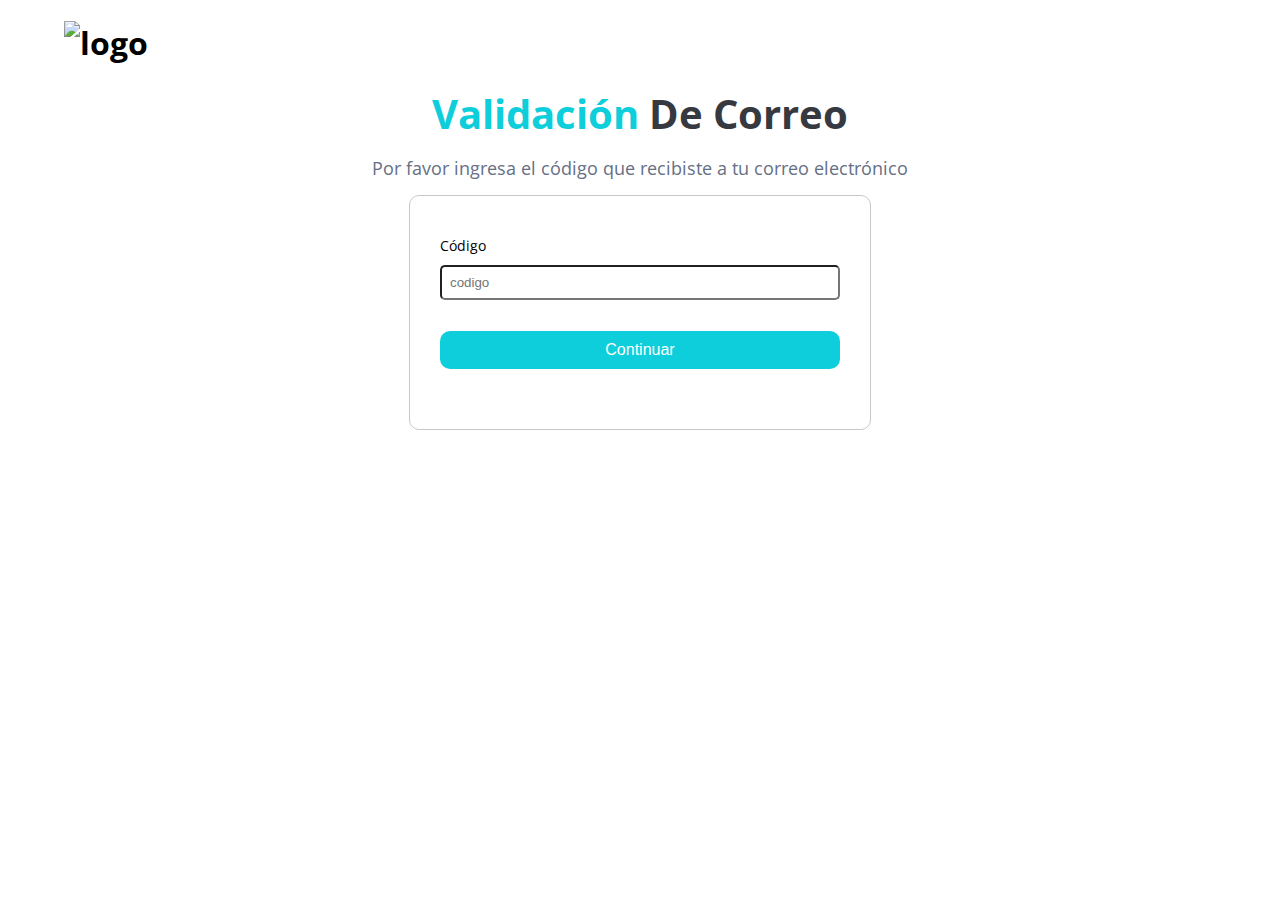
==== emailConfirmation.html @ c9ad15b5 "Pagina de confirmacion agregada y avance de la pagina de match" ====
<!DOCTYPE html>
<html lang="en">
<head>
    <meta charset="UTF-8">
    <link rel="stylesheet" href="style.css">
    <link rel="preconnect" href="https://fonts.googleapis.com">
    <link rel="preconnect" href="https://fonts.gstatic.com" crossorigin>
    <link href="https://fonts.googleapis.com/css2?family=Open+Sans:wght@500&display=swap" rel="stylesheet">
    <title>Registro - Verificacion Correo</title>
</head>
<body>
    <header >
        <div class="container-header">
            <h1><img src="img/Logo.png" alt="logo"></h1>

            <nav class="landing-nav">
            </nav>
        </div>
    </header>

    <div class="titulo-R">
        <h1><span style="color: #0DCEDA;">Validación&nbsp;</span>De Correo</h1>
        <h2>Por favor ingresa el código que recibiste a tu correo electrónico</h2>
    </div>

    <div class="cuadro-R">
        <form action="" method="post">
            <h4>Código</h4>
            <input type="text" placeholder="codigo">
            <button type="button">Continuar</button>
        </form>
    </div>
    
</body>
</html>
---- style.css ----
body{
    font-family: 'Open Sans', sans-serif;
    margin: 0;
    padding: 0;
}

/* Landing page*/
.container-header{
    width: 90%;
    margin: 0 auto;
    display: flex;
    align-items: center;
    justify-content: space-between;
}

.container-header h1{
    display: inline;
}

.landing-nav{
    display: inline;
}

.opciones-landing{
    display: inline;
}
.opciones-landing li{
    display: inline;
    margin: 0 0 0 15px;
}

.landing-nav a{
    font-size: 16px;
    text-decoration: none;
    color: black;
}

.landing-nav a:visited{
    color: black;
}

.landing-nav a:hover{
    text-decoration: underline;
}

.button-Register{
    padding: 10px 53px;
    border-radius: 68px;
    font-size: 16px;
    background-color: #0DCEDA;
    color: #FFFFFF;
    border: none;
    transition: transform 0.3s ease;
}

.button-Register:hover{
    transform: scale(1.1);
}

.section-hero{
    display: block;
    width: 100%;
    background-image: url(img/main-landingmain-background.png);
    height: 933px;
    background-size: cover;
}

.eslogan{
    width: 434px;
    margin-left: 60px;
    padding-top: 126px;
}

.eslogan h1{
    color: #0DCEDA;
    font-size: 80px;
    font-weight: bold;
    margin-top: 0;
}

.eslogan h3{
    color: #FFFFFF;
    font-weight: bold;
    font-size: 22px;
}

.button-eslogan{
    font-size: 20px;
    font-weight: bold;
    background-color: #0DCEDA;
    color: #FFFFFF;
    border: none;
    border-radius: 8px;
    padding: 32px 43px;
    transition: transform 0.3s ease;
    margin: 0 auto;
    display: block;
}

.button-eslogan:hover{
    transform: scale(1.1);
}

.section-why{
    background-color: #F2F7FF;
    width: 100%;
    display: flex;
}

.container{
    padding-top: 150px;
    padding-bottom: 150px;
    margin: 0 auto;
    display: flex;
    width: 80%;
}

.titulo-why{
    width: 39%;
    margin-right: 10%;
}

.titulo-why h1{
    font-size: 45px;
    font-weight: bold;
    color: #2D2F30;
    margin-top: 0;
}

.titulo-why p{
    text-align: center;
    color: #8B8C8C;
    line-height: 2em;
    width: auto;
    font-size: 20px;
}

.caracteristicas-why{
    display: flex;
    flex-wrap: wrap;
    width: 65%;
    gap: 25px;
}

.caracteristicas-why div{
    width: 256px;
    height: 206px;
    border-radius: 8px;
    background-color: #FCFCFC;
    box-shadow: 0 18px 58px 16px rgba(0, 0, 0, 0.06);
}

.caracteristicas-why div img{
    padding-top: 24px;
    padding-left: 24px;
}

.caracteristicas-why div p{
    width: auto;
    padding: 0 20px;
    font-size: 22px;
    font-weight: bold;
    color: #363940;
    margin: 0;
}

.titulo{
    display: flex;
    padding-top: 87px;
    justify-content: center;
    align-items: center;
    gap: 8px;
}

.titulo h1{
    display: inline;
    font-size: 48px;
    font-weight: bold;
}

.section-adopcion p{
    text-align: center;
    color: #8B8C8C;
    line-height: 2em;
    width: 60%;
    margin: 0 auto;
    font-size: 20px;
}

.container-collage{
    display: flex;
    width: 80%;
    flex-wrap: wrap;
    margin: 0 auto;
    gap: 5%;
    padding-top: 42px;
    padding-bottom: 91px;
}

#collage-1{
    width: 60%;
}

#collage-2{
    width: 35%;
}

#collage-3{
    width: 60%;
}

#collage-4{
    width: 35%;
}

footer{
    margin-top: 157px;
    margin-bottom: -30px;
}

.info-footer{
    display: flex;
    width: 90%;
    margin: 0 auto;
    justify-content: space-between;
}

.datos-footer ul{
    list-style: none;
}

.datos-footer ul li{
    margin-top: 32px;
}

.datos-titulo{
    color: #0A939B;
}

.datos-texto{
    color: #292E3D;
    margin-left: 13px;
}

.iconos-footer ul{
    display: flex;
    list-style: none;
    padding-bottom: 30px;
}

.iconos-footer li{
    margin-right: 19px;
}

.footer_element{
    background-color: #249ca4;
    color: rgb(255, 255, 255);
    padding-left: 10px;
    padding-top: 10px;
    align-items: center;
    font-size: small;
}


.headliner{
    position: absolute;
    margin: auto;

}

.texto{
    display: inline-block;
}

.titulo{
    margin: auto;
    padding-left: 50px;
}

.element{
    display: inline-block;
    border: 1px solid #858585;
    width: 20%;
    margin: 10px;
    padding: 20px;
    /*
    -moz-border-radius: 7px;
    border-radius: 7px;
    -webkit-border-radius: 7px;
    */
    box-shadow: 10px 10px lightblue;
}


/*registro usuario*/
.titulo-R h1{
    color:#363940;
    display: flex;
    align-items: center;
    justify-content: center;
    margin: 0;
    font-size: 40px;
}

.titulo-R h2{
    color: #667085;
    display: flex;
    align-items: center;
    justify-content: center;
    margin: 0;
    font-size: 18px;
    font-weight: normal;
    padding: 15px;
}

.cuadro-R{
    border: 1px solid #C7C8CA;
    padding: 30px;
    border-radius: 10px;
    width: 400px;
    height: auto;
    margin: auto;
}

.cuadro-R h4{
    font-size: 14px;
    font-weight: normal;
    margin-top: 10px;
    margin-bottom: 5px;
}

.cuadro-R input{
    width: 100%;
    padding: 8px;
    margin-top: 5px;
    box-sizing: border-box;
    border-radius: 5px;
    margin-bottom: 10px;
}

.cuadro-R button{
    width: 100%;
    padding: 10px 53px;
    background-color: #0DCEDA;
    color: #FFFFFF;
    border: none;
    border-radius: 10px;
    font-size: 16px;
    transition: transform 0.3s ease;
    margin-top: 21px;
    margin-bottom: 30px;
}
    
.cuadro-R button:hover{
    transform: scale(1.1);
}

.cuadro-R hr{
    width: 35%;
    border: 0.5px solid #8B8C8C;
    margin-top: 15px;
    margin-bottom: 5px;
    
}

/*Registro usuario 2 */
.form-completaInfo{
    width: 100%;
    padding: 20px;
    border: 1px solid #E2E4E5;
    border-radius: 8px;
}

.contenedor-input{
    display: flex;
    gap: 9%;
    margin-top: 78px;
}

.contenedor-input div{
    display: block;
    width: 27%;
}

.contenedor-input div label{
    display: block;
}

.contenedor-input div .input-registro{
    display: block;
    width: 100%;
    border: 1px solid #D0D5DD;
    border-radius: 8px;
    padding: 10px 14px;
    box-sizing: border-box;
    font-size: 16px;
    color: #667085;
}

.input-file{
    display: block;
    width: 100%;
    border: 1px solid #D0D5DD;
    border-radius: 8px;
    padding: 10px 14px;
    box-sizing: border-box;
    font-size: 16px;
    color: #667085;
}

/*Fin de registro usuario 2 */


.cuadro-R .lineas-y-o {
    display: flex;
    align-items: center; 
  }

.cuadro-R .button-Google{
    width: 100%;
    padding: 10px 0px;
    background-color: #FFFFFF;
    color: hsl(200, 3%, 18%);
    border: 1px solid #2D2F30;
    border-radius: 10px;
    font-size: 16px;
    transition: transform 0.3s ease;
    margin-top: 40px;
    margin-bottom: 30px;
    background-image: url(img/google.png);
    background-size: 20px;
    background-position: 95px center;
    background-repeat: no-repeat;
    text-align: center;
    line-height: 15px;
}

.cuadro-R .button-Google:hover{
    transform: scale(1.1);
}

/*login*/
.titulo-L h1{
    color:#363940;
    display: flex;
    align-items: center;
    justify-content: left;
    margin: 0;
    margin-top: 15px;
    margin-left: 9%;
}

.titulo-L h2{
    color: #363940;
    display: flex;
    align-items: center;
    justify-content: left;
    margin: 0;
    margin-left: 8%;
    font-size: 18px;
    font-weight: normal;
    padding: 15px;
}

.cuadro-L{
    border: 1px solid #C7C8CA;
    text-align: left;
    float: left;
    padding: 25px;
    border-radius: 10px;
    width: 400px;
    height: auto;
    margin: auto;
    margin-top: 10px;
    margin-left: 8%;
}

.cuadro-L h4{
    font-size: 14px;
    font-weight: normal;
    margin-top: 10px;
    margin-bottom: 5px;
}

.cuadro-L input{
    width: 100%;
    padding: 8px;
    margin-top: 5px;
    box-sizing: border-box;
    border-radius: 5px;
    margin-bottom: 10px;
}

.cuadro-L .forgot-pass{
    display: flex;
    align-items: center;
    justify-content: right;
    color: #0DCEDA;
    font-size: small;
    text-decoration: underline;
    margin-top: 10px;
}

.cuadro-L button{
    width: 100%;
    padding: 10px 53px;
    background-color: #0DCEDA;
    color: #FFFFFF;
    border: none;
    border-radius: 10px;
    font-size: 16px;
    transition: transform 0.3s ease;
    margin-top: 30px;
    margin-bottom: 10px;
}
    
.cuadro-L button:hover{
    transform: scale(1.1);
}

.cuadro-L hr{
    width: 35%;
    border: 0.5px solid #8B8C8C;
    margin-top: 15px;
    margin-bottom: 5px;
    
}

.cuadro-L .button-Google{
    width: 100%;
    padding: 10px 0px;
    background-color: #FFFFFF;
    color: hsl(200, 3%, 18%);
    border: 1px solid #2D2F30;
    border-radius: 10px;
    font-size: 16px;
    transition: transform 0.3s ease;
    margin-top: 10px;
    margin-bottom: 20px;
    background-image: url(img/google.png);
    background-size: 20px;
    background-position: 95px center;
    background-repeat: no-repeat;
    text-align: center;
    line-height: 15px;
}

.cuadro-L .button-Google:hover{
    transform: scale(1.1);
}

.cuadro-L .signup{
    display: flex;
    align-items: center;
    justify-content: center;
    font-size: small;
    margin-top: 10px;
}

.cuadro-L .signup a{
    color: #0DCEDA;
    text-decoration: underline;
    margin-left: 5px;
}

.cuadro-L .guest{
    display: flex;
    align-items: center;
    justify-content: center;
    color: #0DCEDA;
    font-size: 15px;
    text-decoration: underline;
    margin-top: 15px;
}

.img-L{
    position: absolute;
    border-radius: 10px;
    right: 60px;
    top: 3%;
    width: 45%;
    height: auto;
}


.titulo{
    display: flex;
    padding-top: 87px;
    justify-content: center;
    align-items: center;
    gap: 8px;
}

.titulo h1{
    display: inline;
    font-size: 48px;
    font-weight: bold;
}

.section-adopcion p{
    text-align: center;
    color: #8B8C8C;
    line-height: 2em;
    width: 60%;
    margin: 0 auto;
    font-size: 20px;
}

.container-collage{
    display: flex;
    width: 90%;
    flex-wrap: wrap;
    margin: 0 auto;
    gap: 20px;
    padding-top: 42px;
    padding-bottom: 91px;
}

footer{
    margin-top: 157px;
    margin-bottom: -30px;
}

.info-footer{
    display: flex;
    width: 90%;
    margin: 0 auto;
    justify-content: space-between;
}

.datos-footer ul{
    list-style: none;
}

.datos-footer ul li{
    margin-top: 32px;
}

.datos-titulo{
    color: #0A939B;
}

.datos-texto{
    color: #292E3D;
    margin-left: 13px;
}

.iconos-footer ul{
    display: flex;
    list-style: none;
    padding-bottom: 30px;
}

.iconos-footer li{
    margin-right: 19px;
}

.footer_element{
    background-color: #249ca4;
    color: rgb(255, 255, 255);
    padding-left: 10px;
    padding-top: 10px;
    align-items: center;
    font-size: small;
}

section.catalogo{
    padding-left: 20px;
}

section.titulocatalogo{
    display: flex;
    padding-top: 50px;
    justify-content: center;
    align-items: center;
    gap: 8px;
}
.titulocatalogo h1{
    display: inline;
    font-size: 48px;
    font-weight: bold;
}

/*Pagina match */
.user{
    display: flex;
    align-items: center;
}

.user p{
    display: inline;
    margin-left: 20px;
}

#left-match{
    box-sizing: border-box;
    padding: 20px 24px;
    border-radius: 15px;
    width: 40%;
    border: 1px solid #F2F7FF;
    box-shadow: 0 4px 4px rgba(0, 0, 0, 0.25);
}

#right-match{
    width: 58%;
    border: 1px solid #F2F7FF;
    border-radius: 15px;
    box-shadow: 0 4px 4px rgba(0, 0, 0, 0.25);
}
/*Fin pagina match */
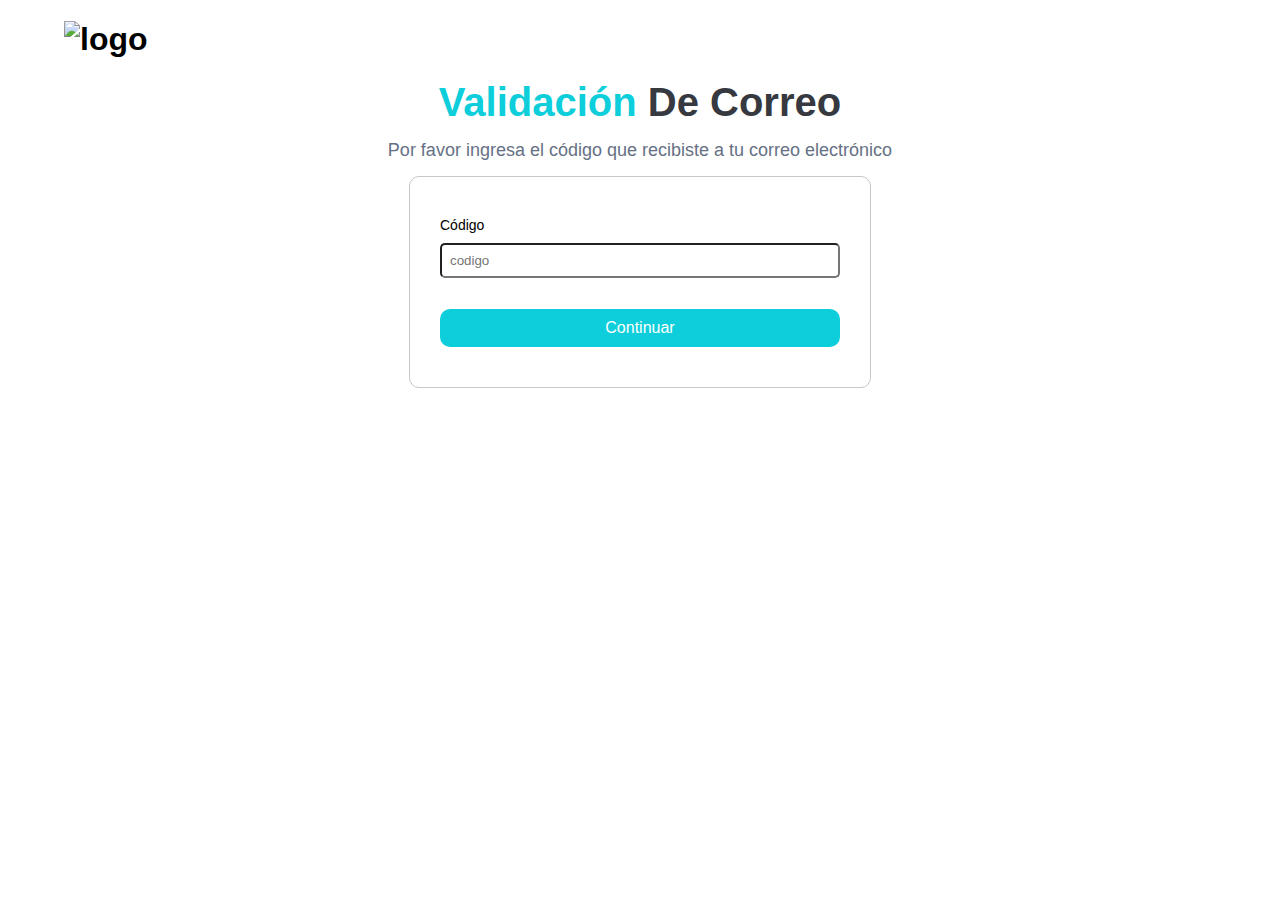
==== commit f4e0d969: "Agregué validacion para que no se envíe el codigo en blanco en la verificacion del correo" ====
--- a/emailConfirmation.html
+++ b/emailConfirmation.html
@@ -6,6 +6,8 @@
     <link rel="preconnect" href="https://fonts.googleapis.com">
     <link rel="preconnect" href="https://fonts.gstatic.com" crossorigin>
     <link href="https://fonts.googleapis.com/css2?family=Open+Sans:wght@500&display=swap" rel="stylesheet">
+    <script src="js/jquery-3.3.1.min.js"></script>
+    <script src="js/validaciones.js"></script>
     <title>Registro - Verificacion Correo</title>
 </head>
 <body>
@@ -24,10 +26,16 @@
     </div>
 
     <div class="cuadro-R">
-        <form action="" method="post">
+        <form id="emailVerif" action="" method="post">
             <h4>Código</h4>
-            <input type="text" placeholder="codigo">
-            <button type="button">Continuar</button>
+            <input type="text" id="codigo" name="codigo" placeholder="codigo">
+            <button type="button" onclick="validacionConfirmacionCorreo()">Continuar</button>
+            <div class="div-error" id="div-error" style="width: auto;">
+                <div class="error-campos" >
+                    <img src="img/error-icon.png" style="margin-right: 10px;">
+                    <p id="error-info"></p>
+                </div>
+            </div>
         </form>
     </div>
     
--- a/style.css
+++ b/style.css
@@ -1,5 +1,5 @@
 body{
-    font-family: 'Open Sans', sans-serif;
+    font-family: 'Poppins', sans-serif;
     margin: 0;
     padding: 0;
 }
@@ -51,10 +51,12 @@
     color: #FFFFFF;
     border: none;
     transition: transform 0.3s ease;
+    cursor: pointer;
 }
 
 .button-Register:hover{
     transform: scale(1.1);
+
 }
 
 .section-hero{
@@ -73,7 +75,7 @@
 
 .eslogan h1{
     color: #0DCEDA;
-    font-size: 80px;
+    font-size: 70px;
     font-weight: bold;
     margin-top: 0;
 }
@@ -81,7 +83,7 @@
 .eslogan h3{
     color: #FFFFFF;
     font-weight: bold;
-    font-size: 22px;
+    font-size: 20px;
 }
 
 .button-eslogan{
@@ -95,6 +97,7 @@
     transition: transform 0.3s ease;
     margin: 0 auto;
     display: block;
+    cursor: pointer;
 }
 
 .button-eslogan:hover{
@@ -107,7 +110,7 @@
     display: flex;
 }
 
-.container{
+.container-why{
     padding-top: 150px;
     padding-bottom: 150px;
     margin: 0 auto;
@@ -121,7 +124,7 @@
 }
 
 .titulo-why h1{
-    font-size: 45px;
+    font-size: 40px;
     font-weight: bold;
     color: #2D2F30;
     margin-top: 0;
@@ -158,7 +161,7 @@
 .caracteristicas-why div p{
     width: auto;
     padding: 0 20px;
-    font-size: 22px;
+    font-size: 20px;
     font-weight: bold;
     color: #363940;
     margin: 0;
@@ -199,6 +202,7 @@
 
 #collage-1{
     width: 60%;
+    height: 60%;
 }
 
 #collage-2{
@@ -207,6 +211,7 @@
 
 #collage-3{
     width: 60%;
+    height: 35%;
 }
 
 #collage-4{
@@ -276,19 +281,53 @@
     margin: auto;
     padding-left: 50px;
 }
+.row{
+    margin: auto;
+    padding-left: 100px;
+    padding-top: 50px;
+}
 
 .element{
     display: inline-block;
     border: 1px solid #858585;
     width: 20%;
-    margin: 10px;
-    padding: 20px;
-    /*
+    margin: 20px;
+    padding: 10px;
     -moz-border-radius: 7px;
-    border-radius: 7px;
     -webkit-border-radius: 7px;
-    */
     box-shadow: 10px 10px lightblue;
+}
+
+
+/* Catalogo */
+
+section.catalogo{
+    padding-left: 20px;
+}
+
+section.titulocatalogo{
+    display: flex;
+    padding-top: 50px;
+    justify-content: center;
+    align-items: center;
+    gap: 8px;
+}
+.titulocatalogo h1{
+    display: inline;
+    font-size: 48px;
+    font-weight: bold;
+}
+
+.titulomypets h1{
+    display: inline;
+    font-size: 40px;
+    font-weight: bold;
+}
+
+
+.headliner2{
+    padding-left: 50px;
+    font-family: 'Poppins', sans-serif;
 }
 
 
@@ -348,7 +387,7 @@
     font-size: 16px;
     transition: transform 0.3s ease;
     margin-top: 21px;
-    margin-bottom: 30px;
+    margin-bottom: 10px;
 }
     
 .cuadro-R button:hover{
@@ -362,81 +401,34 @@
     margin-bottom: 5px;
     
 }
-
-/*Registro usuario 2 */
-.form-completaInfo{
+/*Edicionperfilmascota*/
+.cuadro-fotoEPM {
+    border: 2px dashed #0DCEDA;
+    padding: 10px;
+    border-radius: 8px;
+    margin-left: 70px;
+    margin-right: 70px;
+    margin-top: 45px;
+    width: 250px;
+    height: 300px;
+    display: flex;
+    align-items: center;
+    justify-content: center;
+    overflow: hidden;
+    position: relative;
+}
+
+.boton-imagenEPM {
+    border: none;
+    background: none;
+    cursor: pointer;
+    position: absolute;
+}
+
+.cuadro-fotoEPM img {
     width: 100%;
-    padding: 20px;
-    border: 1px solid #E2E4E5;
-    border-radius: 8px;
-}
-
-.contenedor-input{
-    display: flex;
-    gap: 9%;
-    margin-top: 78px;
-}
-
-.contenedor-input div{
-    display: block;
-    width: 27%;
-}
-
-.contenedor-input div label{
-    display: block;
-}
-
-.contenedor-input div .input-registro{
-    display: block;
-    width: 100%;
-    border: 1px solid #D0D5DD;
-    border-radius: 8px;
-    padding: 10px 14px;
-    box-sizing: border-box;
-    font-size: 16px;
-    color: #667085;
-}
-
-.input-file{
-    display: block;
-    width: 100%;
-    border: 1px solid #D0D5DD;
-    border-radius: 8px;
-    padding: 10px 14px;
-    box-sizing: border-box;
-    font-size: 16px;
-    color: #667085;
-}
-
-/*Fin de registro usuario 2 */
-
-
-.cuadro-R .lineas-y-o {
-    display: flex;
-    align-items: center; 
-  }
-
-.cuadro-R .button-Google{
-    width: 100%;
-    padding: 10px 0px;
-    background-color: #FFFFFF;
-    color: hsl(200, 3%, 18%);
-    border: 1px solid #2D2F30;
-    border-radius: 10px;
-    font-size: 16px;
-    transition: transform 0.3s ease;
-    margin-top: 40px;
-    margin-bottom: 30px;
-    background-image: url(img/google.png);
-    background-size: 20px;
-    background-position: 95px center;
-    background-repeat: no-repeat;
-    text-align: center;
-    line-height: 15px;
-}
-
-.cuadro-R .button-Google:hover{
-    transform: scale(1.1);
+    height: 100%;
+    object-fit: contain; 
 }
 
 /*login*/
@@ -513,7 +505,7 @@
     margin-top: 30px;
     margin-bottom: 10px;
 }
-    
+
 .cuadro-L button:hover{
     transform: scale(1.1);
 }
@@ -523,7 +515,7 @@
     border: 0.5px solid #8B8C8C;
     margin-top: 15px;
     margin-bottom: 5px;
-    
+
 }
 
 .cuadro-L .button-Google{
@@ -549,20 +541,6 @@
     transform: scale(1.1);
 }
 
-.cuadro-L .signup{
-    display: flex;
-    align-items: center;
-    justify-content: center;
-    font-size: small;
-    margin-top: 10px;
-}
-
-.cuadro-L .signup a{
-    color: #0DCEDA;
-    text-decoration: underline;
-    margin-left: 5px;
-}
-
 .cuadro-L .guest{
     display: flex;
     align-items: center;
@@ -582,6 +560,241 @@
     height: auto;
 }
 
+.signup{
+    display: flex;
+    align-items: center;
+    justify-content: center;
+    font-size: small;
+    margin-top: 10px;
+}
+
+.signup a{
+    color: #0DCEDA;
+    margin-left: 5px;
+}
+
+.signup a:hover{
+    text-decoration: underline;
+}
+
+a:-webkit-any-link {
+    text-decoration: none;
+}
+
+/*registromascotas*/
+.button-Mascotas{
+    padding: 10px 53px;
+    border-radius: 68px;
+    font-size: 16px;
+    background-color: #0DCEDA;
+    color: #FFFFFF;
+    border: none;
+    margin-right: 5px;
+    cursor: pointer;
+    transition: transform 0.3s ease;
+}
+
+.button-Mascotas:hover{
+    transform: scale(1.1);
+}
+
+.boton-imagen {
+        border: none;
+        background: none;
+        cursor: pointer;
+}
+
+.imagen{
+    height: 35px;
+    width: 35px;
+}
+
+.footer_element_mascotas{
+    background-color: #249ca4;
+    color: #FFFFFF;
+    padding-left: auto;
+    padding-top: auto;
+    align-items: center;
+    font-size: small;
+    display: flex;
+}
+.footer_element_mascotas h3 {
+    margin-right: auto;
+    margin-left: auto;  
+}
+.footer_element_mascotas img {
+    margin-left: 15px; 
+}
+.footer_element_mascotas_imagenes {
+    margin-left: 600px; 
+}
+
+.titulo-RM h1{
+    color:#363940;
+    display: flex;
+    justify-content: left;
+    margin-left: 70px;
+    margin-top: 20px;
+}
+
+.titulo-RM h2{
+    color: #363940;
+    display: flex;
+    justify-content: left;
+    margin-left: 70px;
+    font-size: 18px;
+    font-weight: normal;
+    
+}
+.cuadro-RM{
+    border: 1px solid #C7C8CA;
+    padding: 10px;
+    border-radius: 10px;
+    margin-left: 70px;
+    margin-right: 70px;
+    margin-top: 20px;
+    width: auto;
+    height: auto;
+    display: flex;
+    justify-content: space-between;
+    align-items: auto;
+    text-align: left;
+}
+
+.cuadro-foto {
+    border: 2px dashed #0DCEDA;
+    padding: 10px;
+    border-radius: 8px;
+    margin-left: 70px;
+    margin-right: 70px;
+    margin-top: 45px;
+    width: auto;
+    height: auto;
+    text-align: center;
+}
+
+#imagen {
+    display: none; 
+}
+
+.cuadro-foto img {
+    max-width: 100px;
+    max-height: 100px;
+    margin-top: 55px;
+    text-align: center;
+    align-items: center;
+}
+
+.formatos-aceptados {
+    font-size: 14px;
+    margin-top: 15px;
+    margin-bottom: 20px;
+    color: #555;
+}
+
+.boton-subir {
+    padding: 10px 20px;
+    background-color: #0DCEDA;
+    color: #fff;
+    border: none;
+    border-radius: 5px;
+    margin-bottom: 20px;
+    cursor: pointer;
+    transition: background-color 0.3s ease;
+}
+
+.boton-subir:hover {
+    transform: scale(1.1);
+}
+      
+.columna {
+    flex: 1; 
+    max-width: auto;
+}
+.columna h4 {
+    margin-left: 10px;
+    margin-bottom: 8px;
+}
+
+.columna input {
+    width: 80%;
+    padding: 10px;
+    margin-top: auto;
+    box-sizing: border-box;
+    border-radius: 5px;
+    margin-bottom: 10px;
+}
+
+.columna-input-2{
+    font-size: 16px;
+    height: 80px;
+    box-sizing: border-box; 
+    width: 80%; 
+    overflow: auto; 
+    border-radius: 5px;
+}
+.columna-input-3{
+    font-size: 16px;
+    height: 150px;
+    box-sizing: border-box; 
+    width: 80%; 
+    overflow: auto;  
+    border-radius: 5px;
+}
+
+input[type="radio"] {
+    display: none; 
+    margin-left: 10px;
+}
+
+.container {
+    position: relative;
+    margin-left: 30px; 
+    margin-top: -145px;
+    margin-bottom: -130px;
+}
+
+.checkmark {
+    width: 10px;
+    height: 10px;
+    border: 2px solid #0DCEDA;
+    position: absolute;
+    left: -25px;
+}
+
+input[type="radio"]:checked + .checkmark {
+    background-color: #0DCEDA;
+}
+
+.select-RM {
+    padding: 10px;
+    font-size: 16px;
+    border: 1px solid #ccc;
+    border-radius: 5px;
+    width: 80%;
+    margin-bottom: 10px
+}
+
+select option {
+    font-size: 14px;
+}
+
+.boton-Registrar{
+    width: 75%;
+    padding: 10px 53px;
+    background-color: #0DCEDA;
+    color: #FFFFFF;
+    border: none;
+    border-radius: 10px;
+    font-size: 16px;
+    transition: transform 0.3s ease;
+    margin-top: 50px;
+    margin-left: 15px;
+    margin-bottom: 30px;
+}
+.boton-Registrar:hover {
+    transform: scale(1.1);
+}
 
 .titulo{
     display: flex;
@@ -608,7 +821,7 @@
 
 .container-collage{
     display: flex;
-    width: 90%;
+    width: 80%;
     flex-wrap: wrap;
     margin: 0 auto;
     gap: 20px;
@@ -682,6 +895,26 @@
 }
 
 /*Pagina match */
+.img-match{
+    width: 80%;
+    height: 400px;
+    border-radius: 15px;
+    display: inline-block;
+    margin-top: 23px;
+    object-fit: cover;
+}
+
+.contenedor-likeDismiss{
+    display: flex; 
+    justify-content: space-between; 
+    width: 50%; 
+    margin: 0 auto; 
+    padding-top: 39px;
+}
+
+.contenedor-likeDismiss img:hover{
+    transform: scale(1.1);
+}
 .user{
     display: flex;
     align-items: center;
@@ -693,6 +926,7 @@
 }
 
 #left-match{
+    text-align: center;
     box-sizing: border-box;
     padding: 20px 24px;
     border-radius: 15px;
@@ -707,4 +941,84 @@
     border-radius: 15px;
     box-shadow: 0 4px 4px rgba(0, 0, 0, 0.25);
 }
+
+.info-match{
+    width: 90%;
+    margin: 0 auto;
+    padding-top: 80px;
+}
+
+.caracteristicas-mascota{
+    display: flex;
+}
+
+.info-match p{
+    color: #8B8C8C;
+    font-size: 20px;
+    line-height: 2;
+}
 /*Fin pagina match */
+
+/*Registro usuario 2 */
+.form-completaInfo{
+    width: 100%;
+    padding: 20px;
+    border: 1px solid #E2E4E5;
+    border-radius: 8px;
+}
+
+.contenedor-input{
+    display: flex;
+    gap: 9%;
+    margin-top: 78px;
+}
+
+.contenedor-input div{
+    display: block;
+    width: 27%;
+}
+
+.contenedor-input div label{
+    display: block;
+}
+
+.contenedor-input div .input-registro{
+    display: block;
+    width: 100%;
+    border: 1px solid #D0D5DD;
+    border-radius: 8px;
+    padding: 10px 14px;
+    box-sizing: border-box;
+    font-size: 16px;
+    color: #667085;
+}
+
+.input-file{
+    display: block;
+    width: 100%;
+    border: 1px solid #D0D5DD;
+    border-radius: 8px;
+    padding: 10px 14px;
+    box-sizing: border-box;
+    font-size: 16px;
+    color: #667085;
+}
+
+/*Fin de registro usuario 2 */
+.div-error{
+    border: 1px solid #249ca4;
+     padding: 30px; 
+     border-radius: 10px; 
+     width: 400px; 
+     height: auto; 
+     margin: 15px auto;
+     display: none;
+}
+
+.error-campos{
+    justify-content: center;
+    font-size: 18px;
+    align-items: center;
+    text-align: center;
+    display: flex;
+}